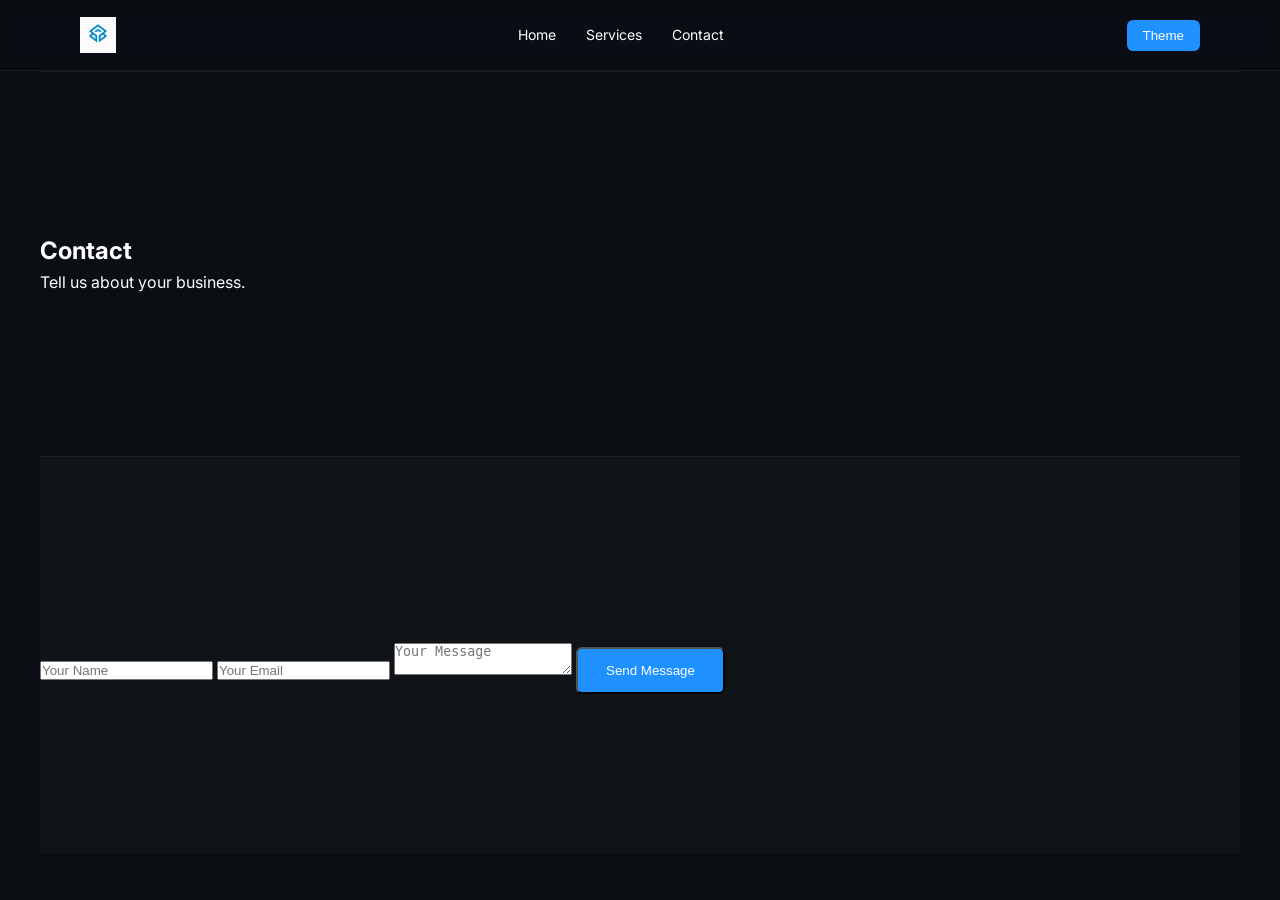
==== contact.html @ 7b401d3f "Add contact.html with contact form and navigation" ====
<!DOCTYPE html>
<html lang="en">
<head>
  <meta charset="UTF-8">
  <title>Contact - Artilogii</title>
  <link href="https://fonts.googleapis.com/css2?family=Inter:wght@300;400;500;600&display=swap" rel="stylesheet">
  <link rel="stylesheet" href="style.css">
</head>

<body>

<header class="header">
  <nav class="navbar container">
    <img src="logo1.jpg" class="nav-logo">

    <ul class="nav-links">
      <li><a href="index.html">Home</a></li>
      <li><a href="services.html">Services</a></li>
      <li><a href="contact.html">Contact</a></li>
    </ul>

    <button class="theme-btn" onclick="toggleTheme()">Theme</button>
  </nav>
</header>

<main>

<section class="section container reveal">
  <h1>Contact</h1>
  <p>Tell us about your business.</p>
</section>

<section class="section container reveal">

  <form onsubmit="handleSubmit(event)" class="contact-form">

    <input type="text" placeholder="Your Name" required>
    <input type="email" placeholder="Your Email" required>
    <textarea placeholder="Your Message" required></textarea>

    <button type="submit" class="cta">Send Message</button>

  </form>

</section>

</main>

<script src="script.js"></script>
</body>
</html>
---- style.css ----
/* =========================
   VARIABLES (DESIGN SYSTEM)
========================= */
:root {
  --blue: #1e90ff;

  --bg: #0b0f14;
  --text: #ffffff;
  --text-secondary: #9ca3af;

  --surface: #1a1f2b;
  --border: rgba(255,255,255,0.06);

  --radius: 10px;
}

/* LIGHT MODE (ONLY VARIABLES CHANGE) */
.light-mode {
  --bg: #ffffff;
  --text: #000000;
  --text-secondary: #555;

  --surface: #f3f4f6;
  --border: rgba(0,0,0,0.06);
}

/* =========================
   RESET
========================= */
* {
  margin: 0;
  padding: 0;
  box-sizing: border-box;
}

body {
  font-family: 'Inter', sans-serif;
  background: var(--bg);
  color: var(--text);
  line-height: 1.6;
}

/* =========================
   LAYOUT SYSTEM
========================= */
.container {
  max-width: 1200px;
  margin: 0 auto;
  padding: 0 40px;
}

.section {
  padding: 160px 0;
  border-top: 1px solid var(--border);
}

/* =========================
   NAVBAR
========================= */
.header {
  position: sticky;
  top: 0;
  z-index: 1000;

  backdrop-filter: blur(10px);
  background: rgba(11, 15, 20, 0.7);
  border-bottom: 1px solid var(--border);

  transition: background 0.3s ease;
}

/* Light mode navbar fix */
.light-mode .header {
  background: rgba(255, 255, 255, 0.9);
}

.navbar {
  display: flex;
  align-items: center;
  justify-content: space-between;
  height: 70px;
}

.nav-logo {
  height: 36px;
  width: auto;
}

.nav-links {
  display: flex;
  gap: 30px;
  list-style: none;
}

.nav-links a {
  color: var(--text);
  text-decoration: none;
  font-size: 14px;
  position: relative;
}

/* underline hover */
.nav-links a::after {
  content: "";
  position: absolute;
  left: 0;
  bottom: -4px;
  width: 0%;
  height: 2px;
  background: var(--blue);
  transition: width 0.3s ease;
}

.nav-links a:hover::after {
  width: 100%;
}

.theme-btn {
  padding: 8px 16px;
  background: var(--blue);
  border: none;
  color: white;
  cursor: pointer;
  border-radius: 6px;
}

/* =========================
   HERO
========================= */
.hero {
  display: flex;
  align-items: center;
  justify-content: space-between;
  min-height: 85vh;
}

.hero-text {
  max-width: 520px;
}

.hero-text h1 {
  font-size: 56px;
  line-height: 1.1;
  letter-spacing: -1px;
}

.hero-text p {
  margin-top: 20px;
  color: var(--text-secondary);
  font-size: 18px;
}

/* CTA */
.cta {
  display: inline-block;
  margin-top: 30px;
  padding: 14px 28px;
  background: var(--blue);
  color: white;
  text-decoration: none;
  border-radius: 6px;
  transition: all 0.2s ease;
}

.cta:hover {
  transform: translateY(-2px);
  opacity: 0.9;
}

/* HERO IMAGE */
.hero-logo {
  width: 320px;
  transition: transform 0.1s linear;
}

/* =========================
   STEPS
========================= */
.steps {
  display: flex;
  gap: 40px;
  margin-top: 60px;
}

.step span {
  color: var(--blue);
  font-size: 14px;
}

.step h3 {
  margin: 10px 0;
}

/* =========================
   CARDS
========================= */
.cards {
  display: flex;
  gap: 30px;
  margin-top: 50px;
}

.card {
  background: var(--surface);
  padding: 30px;
  border-radius: var(--radius);
  border: 1px solid var(--border);
  transition: all 0.3s ease;
}

.card:hover {
  transform: translateY(-6px);
}

/* =========================
   CTA SECTION
========================= */
.cta-section {
  text-align: center;
  padding: 160px 0;
}

/* =========================
   SCROLL REVEAL
========================= */
.reveal {
  opacity: 0;
  transform: translateY(60px) scale(0.98);
  transition: all 0.8s cubic-bezier(0.22, 1, 0.36, 1);
}

.reveal.active {
  opacity: 1;
  transform: translateY(0) scale(1);
}
.split {
  display: flex;
  align-items: center;
  justify-content: space-between;
  gap: 60px;
}

.split-text {
  max-width: 500px;
}

.split-visual {
  width: 350px;
  height: 220px;
  background: var(--surface);
  border: 1px solid var(--border);
  border-radius: var(--radius);
}
.reverse {
  flex-direction: row-reverse;
}
.big-section {
  height: 60vh;
  display: flex;
  align-items: center;
  justify-content: center;
  text-align: center;

  font-size: 48px;
  font-weight: 500;
  letter-spacing: -1px;

  border-top: 1px solid var(--border);
}
.section:nth-child(even) {
  background: rgba(255,255,255,0.02);
}

.light-mode .section:nth-child(even) {
  background: rgba(0,0,0,0.02);
}

/* LOGOS */
.logos {
  display: flex;
  gap: 30px;
  margin-top: 40px;
}

.logo-box {
  flex: 1;
  padding: 20px;
  text-align: center;
  background: var(--surface);
  border: 1px solid var(--border);
  border-radius: var(--radius);
}

/* CASE STUDY */
.case {
  margin-top: 40px;
  max-width: 600px;
}

.case ul {
  margin-top: 20px;
  padding-left: 20px;
}

/* VISUAL SYSTEM */
.split-visual {
  display: flex;
  flex-direction: column;
  gap: 10px;
}

.visual-box {
  padding: 15px;
  background: var(--surface);
  border: 1px solid var(--border);
  border-radius: var(--radius);
  text-align: center;
}
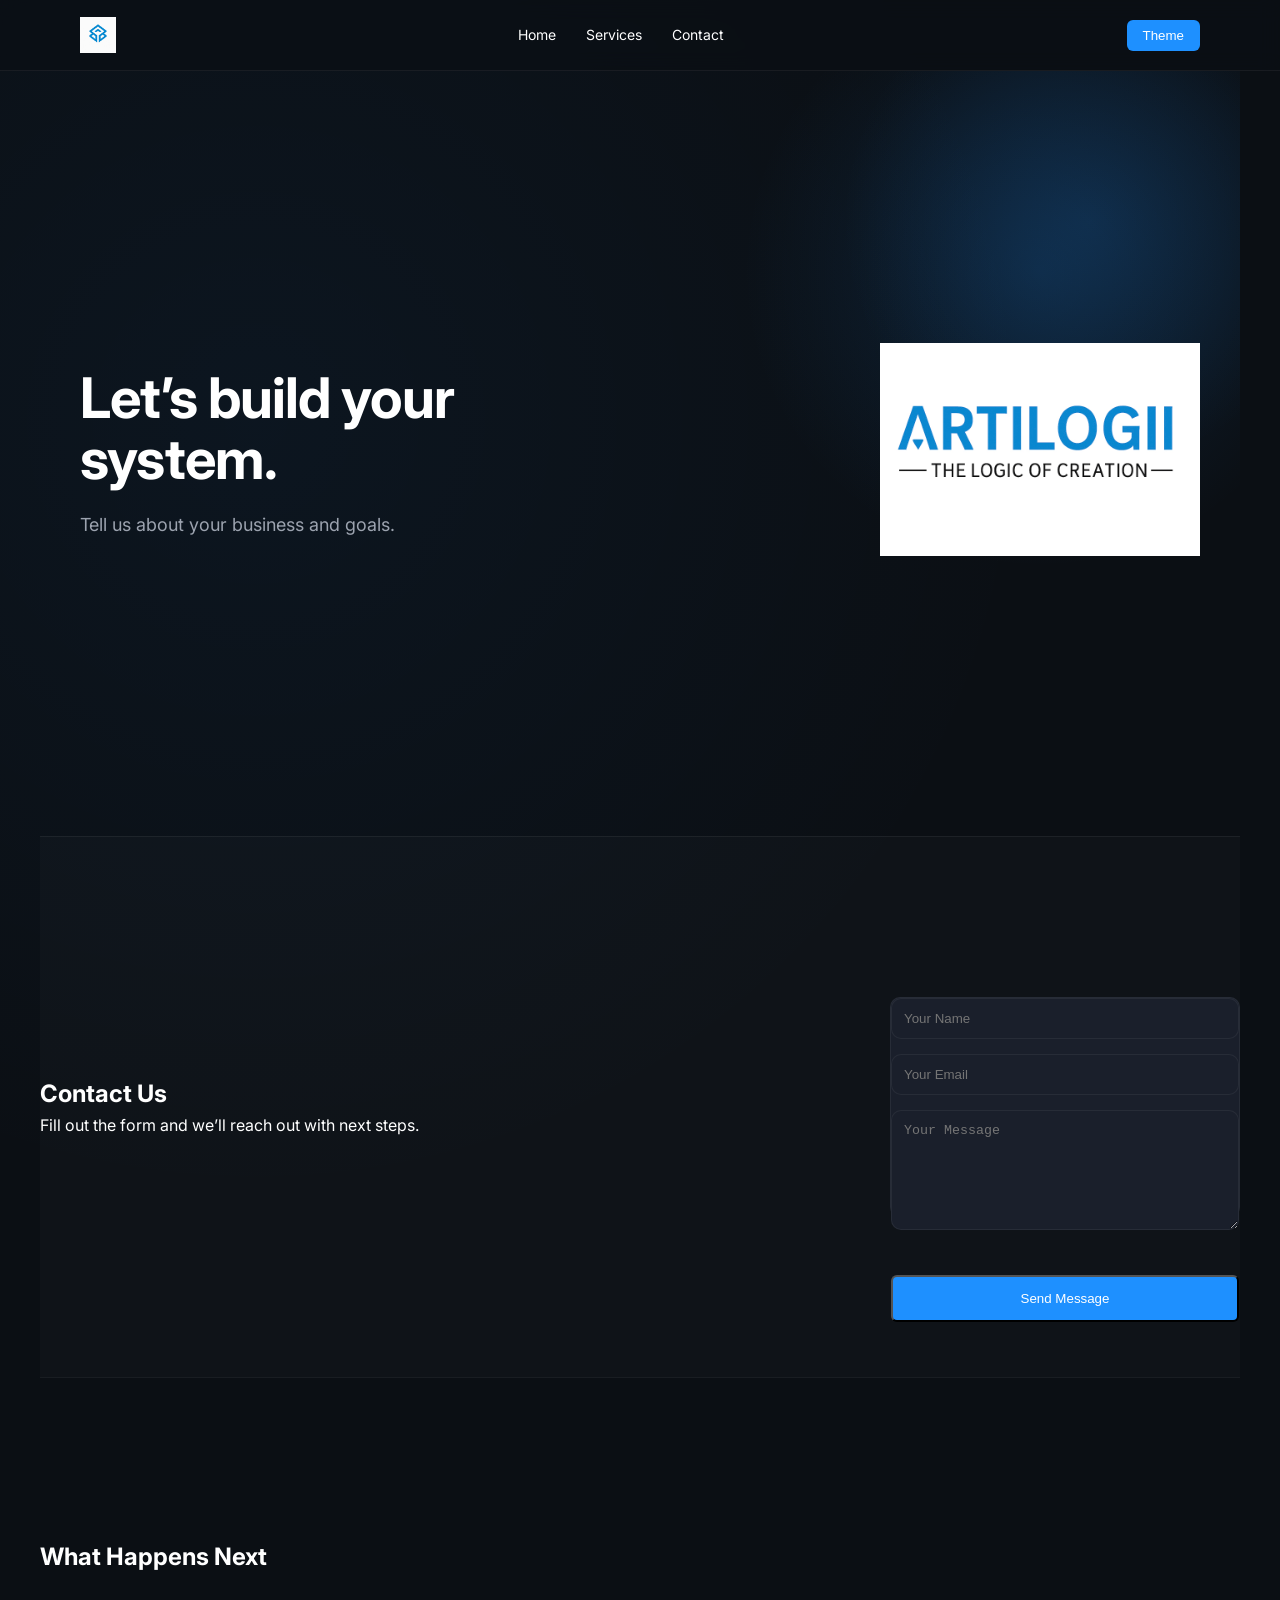
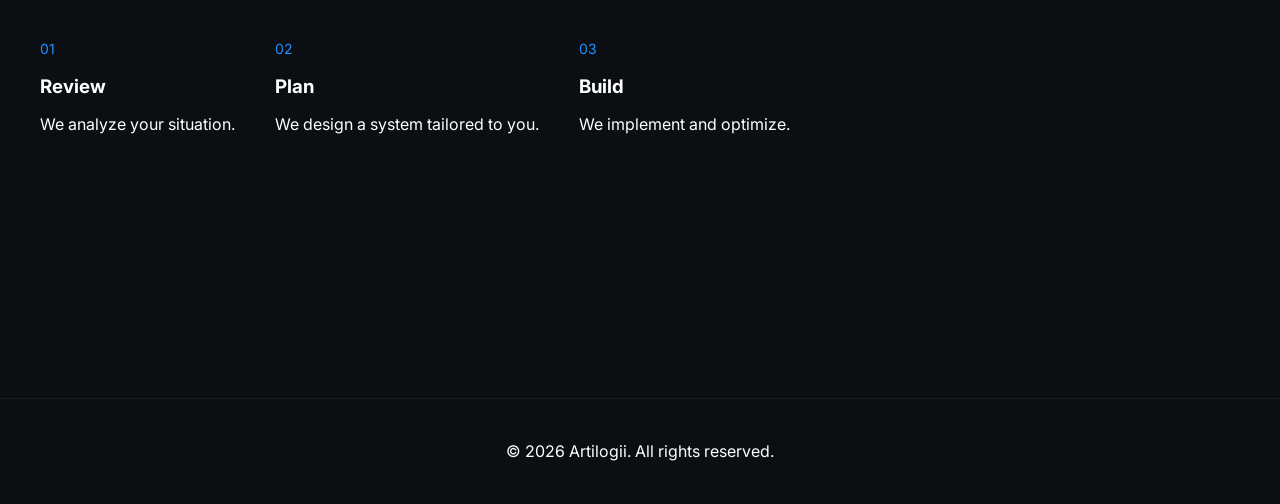
==== commit 91ee868b: "Update contact.html" ====
--- a/contact.html
+++ b/contact.html
@@ -25,24 +25,78 @@
 
 <main>
 
-<section class="section container reveal">
-  <h1>Contact</h1>
-  <p>Tell us about your business.</p>
+<!-- HERO -->
+<section class="hero container reveal">
+  <div class="hero-bg"></div>
+
+  <div class="hero-text">
+    <h1>Let’s build your system.</h1>
+    <p>Tell us about your business and goals.</p>
+  </div>
+
+  <div class="hero-visual">
+    <img src="logo2.jpg" class="hero-logo">
+  </div>
 </section>
 
+<!-- FORM -->
 <section class="section container reveal">
 
-  <form onsubmit="handleSubmit(event)" class="contact-form">
+  <div class="split">
 
-    <input type="text" placeholder="Your Name" required>
-    <input type="email" placeholder="Your Email" required>
-    <textarea placeholder="Your Message" required></textarea>
+    <div class="split-text">
+      <h2>Contact Us</h2>
+      <p>
+        Fill out the form and we’ll reach out with next steps.
+      </p>
+    </div>
 
-    <button type="submit" class="cta">Send Message</button>
+    <div class="split-visual">
 
-  </form>
+      <form onsubmit="handleSubmit(event)" class="contact-form">
+
+        <input type="text" placeholder="Your Name" required>
+        <input type="email" placeholder="Your Email" required>
+        <textarea placeholder="Your Message" required></textarea>
+
+        <button type="submit" class="cta">Send Message</button>
+
+      </form>
+
+    </div>
+
+  </div>
 
 </section>
+
+<!-- TRUST -->
+<section class="section container reveal">
+  <h2>What Happens Next</h2>
+
+  <div class="steps">
+    <div class="step">
+      <span>01</span>
+      <h3>Review</h3>
+      <p>We analyze your situation.</p>
+    </div>
+
+    <div class="step">
+      <span>02</span>
+      <h3>Plan</h3>
+      <p>We design a system tailored to you.</p>
+    </div>
+
+    <div class="step">
+      <span>03</span>
+      <h3>Build</h3>
+      <p>We implement and optimize.</p>
+    </div>
+  </div>
+</section>
+
+<footer class="footer">
+  <p>© 2026 Artilogii. All rights reserved.</p>
+</footer>
 
 </main>
 
--- a/style.css
+++ b/style.css
@@ -38,6 +38,18 @@
   background: var(--bg);
   color: var(--text);
   line-height: 1.6;
+} 
+body {
+  font-family: 'Inter', sans-serif;
+  background: var(--bg);
+  color: var(--text);
+  line-height: 1.6;
+
+  background-image: radial-gradient(
+    circle at 20% 20%,
+    rgba(30,144,255,0.05),
+    transparent 40%
+  );
 }
 
 /* =========================
@@ -149,7 +161,21 @@
   color: var(--text-secondary);
   font-size: 18px;
 }
-
+.hero::before {
+  content: "";
+  position: absolute;
+  width: 500px;
+  height: 500px;
+  background: radial-gradient(circle, rgba(30,144,255,0.15), transparent 70%);
+  top: -100px;
+  right: -100px;
+  z-index: 0;
+}
+
+.hero > * {
+  position: relative;
+  z-index: 1;
+}
 /* CTA */
 .cta {
   display: inline-block;
@@ -173,6 +199,64 @@
   transition: transform 0.1s linear;
 }
 
+.hero {
+  position: relative;
+  overflow: hidden;
+}
+
+.hero-bg {
+  position: absolute;
+  width: 600px;
+  height: 600px;
+  background: radial-gradient(circle, rgba(30,144,255,0.15), transparent 70%);
+  top: -100px;
+  right: -100px;
+  z-index: 0;
+}
+
+.hero-text, .hero-visual {
+  position: relative;
+  z-index: 1;
+}
+
+.dashboard {
+  margin-top: 40px;
+  padding: 25px;
+  background: var(--surface);
+  border: 1px solid var(--border);
+  border-radius: var(--radius);
+}
+
+/* rows */
+.dash-row {
+  height: 14px;
+  background: rgba(255,255,255,0.08);
+  margin: 12px 0;
+  border-radius: 4px;
+  position: relative;
+  overflow: hidden;
+}
+
+/* animated fill */
+.dash-row::after {
+  content: "";
+  position: absolute;
+  left: 0;
+  top: 0;
+  height: 100%;
+  width: 60%;
+  background: var(--blue);
+  border-radius: 4px;
+}
+
+/* variations */
+.dash-row.short::after {
+  width: 40%;
+}
+
+.dash-row.shorter::after {
+  width: 25%;
+}
 /* =========================
    STEPS
 ========================= */
@@ -268,7 +352,7 @@
   border-top: 1px solid var(--border);
 }
 .section:nth-child(even) {
-  background: rgba(255,255,255,0.02);
+  background: rgba(255,255,255,0.015);
 }
 
 .light-mode .section:nth-child(even) {
@@ -316,3 +400,30 @@
   border-radius: var(--radius);
   text-align: center;
 }
+
+.contact-form {
+  display: flex;
+  flex-direction: column;
+  gap: 15px;
+  max-width: 500px;
+}
+
+.contact-form input,
+.contact-form textarea {
+  padding: 12px;
+  border: 1px solid var(--border);
+  background: var(--surface);
+  color: var(--text);
+  border-radius: var(--radius);
+}
+
+.contact-form textarea {
+  min-height: 120px;
+}
+
+.footer {
+  text-align: center;
+  padding: 40px;
+  border-top: 1px solid var(--border);
+  margin-top: 100px;
+}
